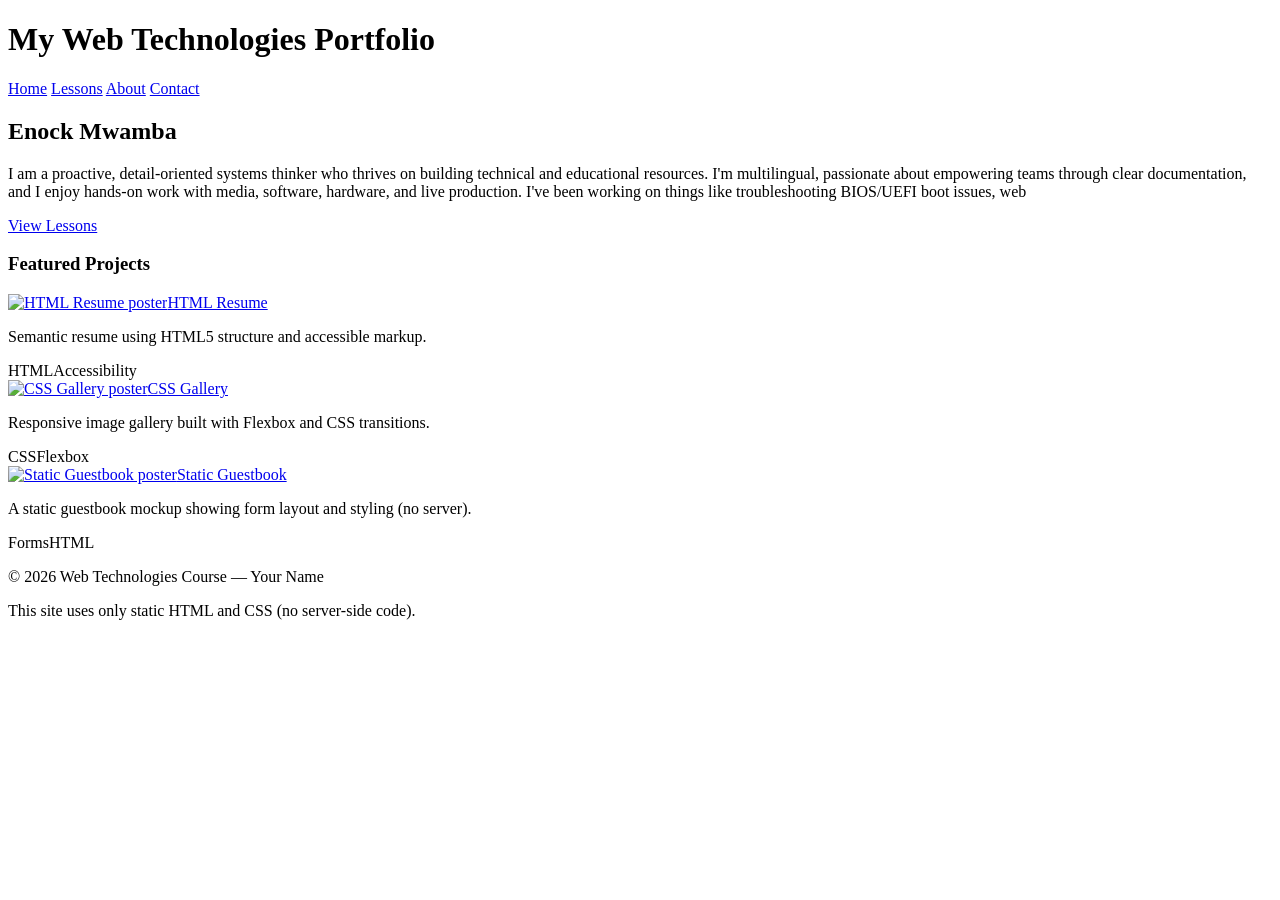
==== home.html @ 735a994e "Add files via upload" ====
<!DOCTYPE html>
<html lang="en">
<head>
    <meta charset="UTF-8">
    <meta name="viewport" content="width=device-width,initial-scale=1">
    <title>Enock mwaPortfolio</title>
    <link rel="stylesheet" href="css/styles.css">
</head>
<body>
    <header class="site-header">
        <div class="container">
            <h1 class="site-title">My Web Technologies Portfolio</h1>
            <nav class="main-nav">
                <a href="home.html" class="active">Home</a>
                <a href="lessons.html">Lessons</a>
                <a href="about.html">About</a>
                <a href="contact.html">Contact</a>
            </nav>
        </div>
    </header>

    <main class="container">
        <section class="hero" style="background-image: url('images/1.png');">
            <div class="hero-content">
              <h2>Enock Mwamba</h2>
              <p>I am a proactive, detail‑oriented systems thinker who thrives on building technical and educational resources. I'm multilingual,
                  passionate about empowering teams through clear documentation, and I enjoy hands‑on work with media, software, hardware, and live production.
                  I've been working on things like troubleshooting BIOS/UEFI boot issues, web</p>
              <p><a class="btn" href="lessons.html">View Lessons</a></p>
            </div>
            <div class="hero-art" aria-hidden="true"></div>
        </section>

        <section class="featured">
            <div class="content-inner">
                <h3>Featured Projects</h3>
            </div>
            <div class="poster-row">
                <article class="card">
                    <a class="poster" href="lesson1.html" aria-label="Lessons On HTML"><img class="poster-img" src="images/html1.png" alt="HTML Resume poster"><span class="poster-title">HTML Resume</span></a>
                    <p>Semantic resume using HTML5 structure and accessible markup.</p>
                    <div class="tags"><span class="tag">HTML</span><span class="tag">Accessibility</span></div>
                </article>
                <article class="card">
                    <a class="poster" href="lesson2.html" aria-label="CSS Gallery poster"><img class="poster-img" src="images/css1.png" alt="CSS Gallery poster"><span class="poster-title">CSS Gallery</span></a>
                    <p>Responsive image gallery built with Flexbox and CSS transitions.</p>
                    <div class="tags"><span class="tag">CSS</span><span class="tag">Flexbox</span></div>
                </article>
                <article class="card">
                    <a class="poster" href="lesson3.html" aria-label="Static Guestbook poster"><img class="poster-img" src="images/1.png" alt="Static Guestbook poster"><span class="poster-title">Static Guestbook</span></a>
                    <p>A static guestbook mockup showing form layout and styling (no server).</p>
                    <div class="tags"><span class="tag">Forms</span><span class="tag">HTML</span></div>
                </article>
            </div>
        </section>
    </main>

    <footer class="site-footer">
        <div class="container">
            <p>&copy; 2026 Web Technologies Course — Your Name</p>
            <p class="small">This site uses only static HTML and CSS (no server-side code).</p>
        </div>
    </footer>
</body>
</html>
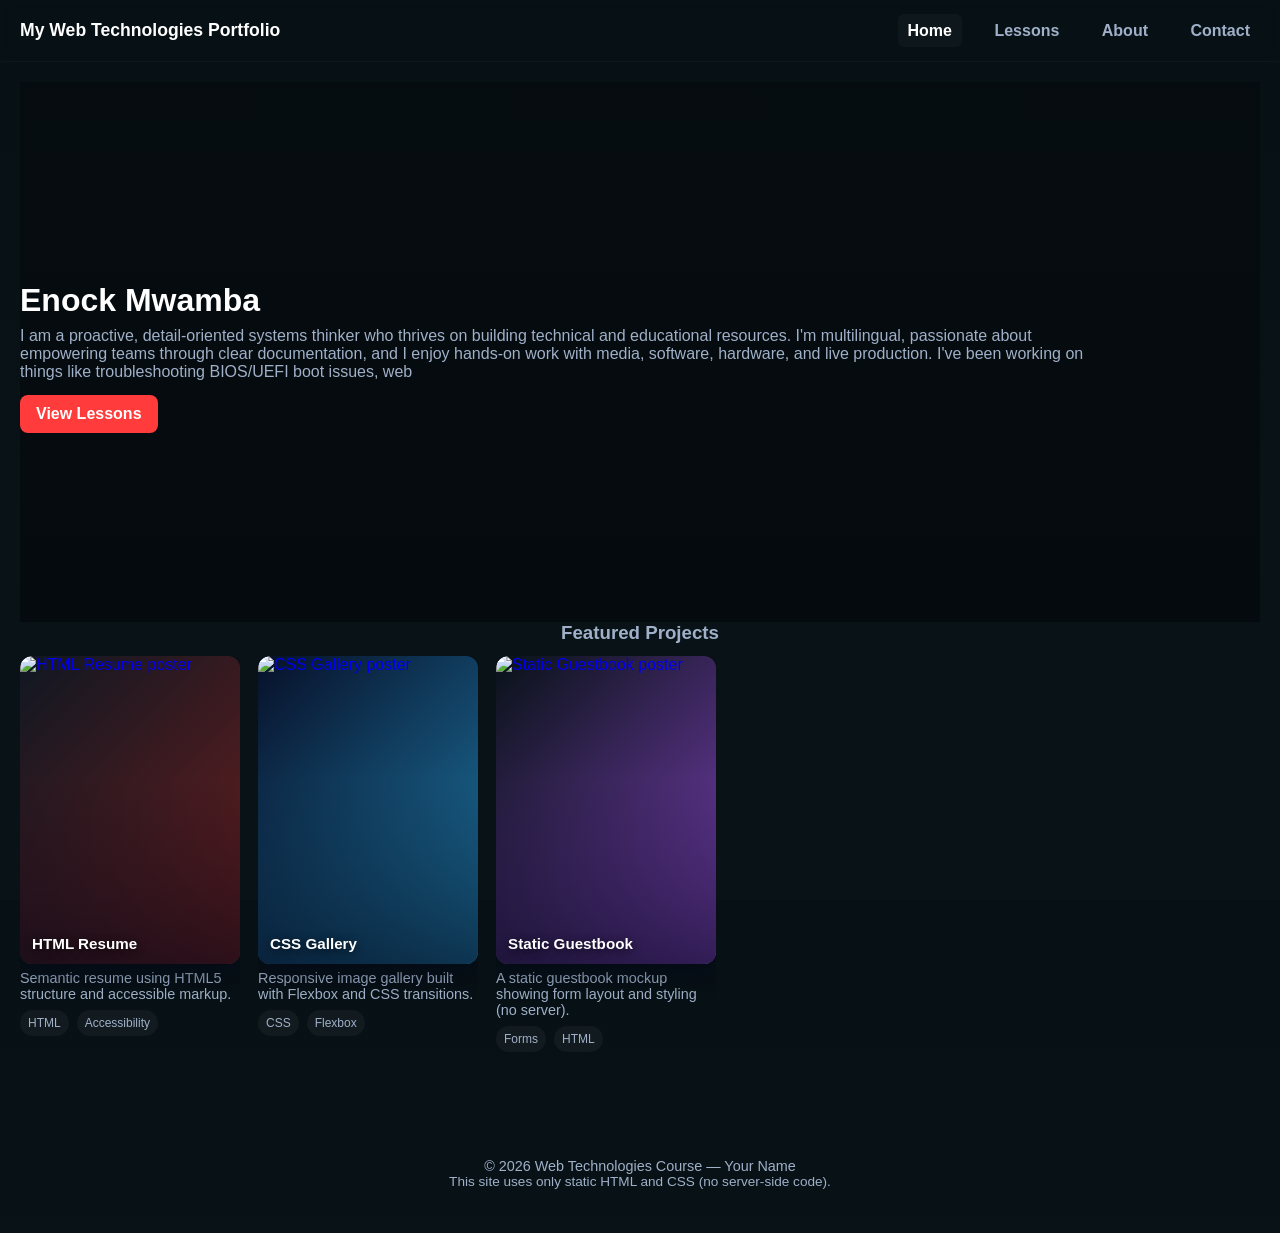
==== commit 0371fdac: "Fix HTML structure and ensure proper formatting" ====
--- a/home.html
+++ b/home.html
@@ -4,7 +4,7 @@
     <meta charset="UTF-8">
     <meta name="viewport" content="width=device-width,initial-scale=1">
     <title>Enock mwaPortfolio</title>
-    <link rel="stylesheet" href="css/styles.css">
+    <link rel="stylesheet" href="styles.css">
 </head>
 <body>
     <header class="site-header">
@@ -62,4 +62,5 @@
         </div>
     </footer>
 </body>
-</html>+
+</html>
--- a/styles.css
+++ b/styles.css
@@ -0,0 +1,104 @@
+/* Dark poster-style theme for the portfolio (HTML + CSS only) */
+/* Reset */
+*{box-sizing:border-box;margin:0;padding:0}
+html,body{height:100%}
+/* Make the page use a column flex layout so it fills the viewport */
+body{display:flex;flex-direction:column;min-height:100vh;font-family:Segoe UI,Roboto,Arial,sans-serif;-webkit-font-smoothing:antialiased;background:linear-gradient(180deg,#071015 0%, #081217 60%);color:var(--muted, #9fb0c8)}
+
+.container{width:100%;max-width:none;margin:0;padding:20px}
+
+/* Make main fill remaining vertical space so footer sits at bottom */
+main{flex:1;display:flex;flex-direction:column}
+
+/* Ensure featured poster row and grid can stretch when there's little content */
+.featured, .grid-section{flex:1;display:flex;flex-direction:column}
+
+:root{
+  --bg:#0b0f14;
+  --panel:#0f1720;
+  --muted:#9fb0c8;
+  --accent:#ff3b3b;
+  --card:#0f1722;
+}
+
+/* Header */
+.site-header{background:transparent;border-bottom:1px solid rgba(255,255,255,0.03);position:sticky;top:0;backdrop-filter:blur(6px);z-index:10}
+.site-header .container{display:flex;align-items:center;justify-content:space-between;padding-left:20px;padding-right:20px}
+.site-title{font-size:1.1rem;color:#fff;font-weight:700}
+.main-nav a{color:var(--muted);text-decoration:none;margin-left:18px;padding:8px 10px;border-radius:6px;font-weight:600}
+.main-nav a.active{background:rgba(255,255,255,0.03);color:#fff}
+.main-nav a:hover{background:rgba(255,255,255,0.04);color:#fff}
+
+/* Hero */
+.hero{min-height:60vh;padding:48px 0 24px 0;text-align:left;display:flex;gap:24px;align-items:center;background-size:cover;background-position:center;background-repeat:no-repeat;position:relative}
+.hero::before{content:"";position:absolute;inset:0;background:linear-gradient(180deg,rgba(3,6,9,0.45),rgba(3,6,9,0.65));z-index:1}
+.hero .hero-content{flex:1;position:relative;z-index:2;max-width:1100px}
+.hero h2{font-size:2rem;color:#fff;margin-bottom:8px}
+.hero p{color:var(--muted);margin-bottom:14px}
+.btn{display:inline-block;background:var(--accent);color:#fff;padding:10px 16px;border-radius:8px;text-decoration:none;font-weight:900}
+.btn.small{padding:8px 12px;font-size:0.9rem}
+.hero .hero-art{width:260px;height:150px;border-radius:10px;background:linear-gradient(135deg,#2a2f36,#11161a);box-shadow:0 8px 30px rgba(2,6,23,0.7);display:none}
+
+/* Grid / Cards */
+.grid{display:grid;grid-template-columns:repeat(auto-fit,minmax(220px,1fr));gap:18px;margin-top:18px}
+.card{background:transparent;color:var(--muted);border-radius:8px;overflow:hidden;display:flex;flex-direction:column}
+.card .poster{position:relative;width:100%;padding-bottom:56.25%; /* 16:9 */ background:linear-gradient(180deg,#111215,#0d1316);border-radius:8px;overflow:hidden;display:block;box-shadow:0 8px 24px rgba(2,6,23,0.6);transition:transform .25s ease,box-shadow .25s ease}
+.card .poster img.poster-img{position:absolute;inset:0;width:100%;height:100%;object-fit:cover;display:block;border-radius:inherit;z-index:0}
+.card .poster::after{content:'';position:absolute;inset:0;background-image:linear-gradient(180deg,transparent 40%,rgba(2,6,23,0.6) 100%);z-index:1;border-radius:inherit}
+.card h3,.card h4{margin-top:10px;color:#fff}
+.card p{color:var(--muted);font-size:0.9rem;margin-top:6px}
+.card .tags{margin-top:8px}
+.tag{display:inline-block;background:rgba(255,255,255,0.045);color:var(--muted);padding:6px 8px;border-radius:999px;font-size:0.75rem;margin-right:8px}
+.card:hover .poster{transform:translateY(-6px) scale(1.02);box-shadow:0 18px 40px rgba(0,0,0,0.6)}
+
+/* Poster title overlay */
+.card .poster .poster-title{position:absolute;left:12px;right:12px;bottom:12px;color:#fff;font-weight:700;font-size:0.95rem;text-shadow:0 2px 8px rgba(0,0,0,0.7);z-index:2}
+
+/* Make textual content inside cards full width and below poster */
+.card .content-inner{max-width:none;margin:0;padding:14px;background:transparent}
+.card .content-inner h2{color:#fff;margin-bottom:6px}
+.card .content-inner ul{margin-top:8px;padding-left:20px}
+
+/* Simple HTML-only image switcher UI (non-functional without JS) */
+.image-switcher{margin-top:10px}
+.image-switcher details{background:rgba(255,255,255,0.02);border:1px solid rgba(255,255,255,0.03);padding:8px;border-radius:8px}
+.image-switcher label{display:block;font-weight:700;color:var(--muted);margin-bottom:6px}
+.image-switcher input[type="text"]{width:100%;padding:8px;border-radius:6px;border:1px solid rgba(255,255,255,0.04);background:rgba(255,255,255,0.02);color:var(--muted)}
+.image-switcher .note{font-size:0.85rem;color:var(--muted);margin-top:6px}
+
+/* Featured horizontal poster row (home) */
+.featured .poster-row{display:flex;gap:18px;overflow-x:auto;padding:12px 0 6px}
+.featured .poster-row .card{min-width:220px;flex:0 0 220px}
+.featured .poster-row .card .poster{padding-bottom:140%;border-radius:12px}
+.featured .poster-row::-webkit-scrollbar{height:10px}
+.featured .poster-row::-webkit-scrollbar-track{background:transparent}
+.featured .poster-row::-webkit-scrollbar-thumb{background:rgba(255,255,255,0.06);border-radius:8px}
+
+/* Footer */
+.site-footer{margin-top:36px;padding:24px 0;color:var(--muted);text-align:center;font-size:0.9rem}
+
+/* Forms (dark-friendly) */
+.form-field{display:flex;flex-direction:column;margin-bottom:12px}
+label{font-weight:600;margin-bottom:6px;color:var(--muted)}
+input[type=text],input[type=email],textarea{padding:10px;border:1px solid rgba(255,255,255,0.06);border-radius:8px;background:rgba(255,255,255,0.02);color:var(--muted)}
+textarea{min-height:140px;resize:vertical}
+button.btn{background:var(--accent);border:none;color:#fff;padding:10px 16px;border-radius:8px;font-weight:700}
+
+/* Poster gradient variants so posters look distinct without images */
+.grid .card:nth-child(1) .poster, .poster-row .card:nth-child(1) .poster{background-image:linear-gradient(135deg,#0f1722 0%,#6b1e1e 100%)}
+.grid .card:nth-child(2) .poster, .poster-row .card:nth-child(2) .poster{background-image:linear-gradient(135deg,#071029 0%,#1e7aa7 100%)}
+.grid .card:nth-child(3) .poster, .poster-row .card:nth-child(3) .poster{background-image:linear-gradient(135deg,#081217 0%,#7a3fb3 100%)}
+.grid .card:nth-child(4) .poster, .poster-row .card:nth-child(4) .poster{background-image:linear-gradient(135deg,#10131a 0%,#0f6b3a 100%)}
+.grid .card:nth-child(5) .poster, .poster-row .card:nth-child(5) .poster{background-image:linear-gradient(135deg,#151019 0%,#c65d00 100%)}
+.grid .card:nth-child(6) .poster, .poster-row .card:nth-child(6) .poster{background-image:linear-gradient(135deg,#0b0f14 0%,#3b82f6 100%)}
+
+/* Responsive */
+@media (max-width:1000px){.grid{grid-template-columns:repeat(3,1fr)}}
+@media (max-width:780px){.grid{grid-template-columns:repeat(2,1fr)}.hero{flex-direction:column}.hero .hero-art{width:100%;height:160px}}
+@media (max-width:420px){.grid{grid-template-columns:1fr}.main-nav a{margin-left:8px;padding:6px 8px}}
+
+/* small helper */
+.small{font-size:0.85rem;color:var(--muted)}
+
+/* Constrain textual content while keeping posters full-width */
+.content-inner{max-width:1100px;margin:0 auto;padding:0 20px}
